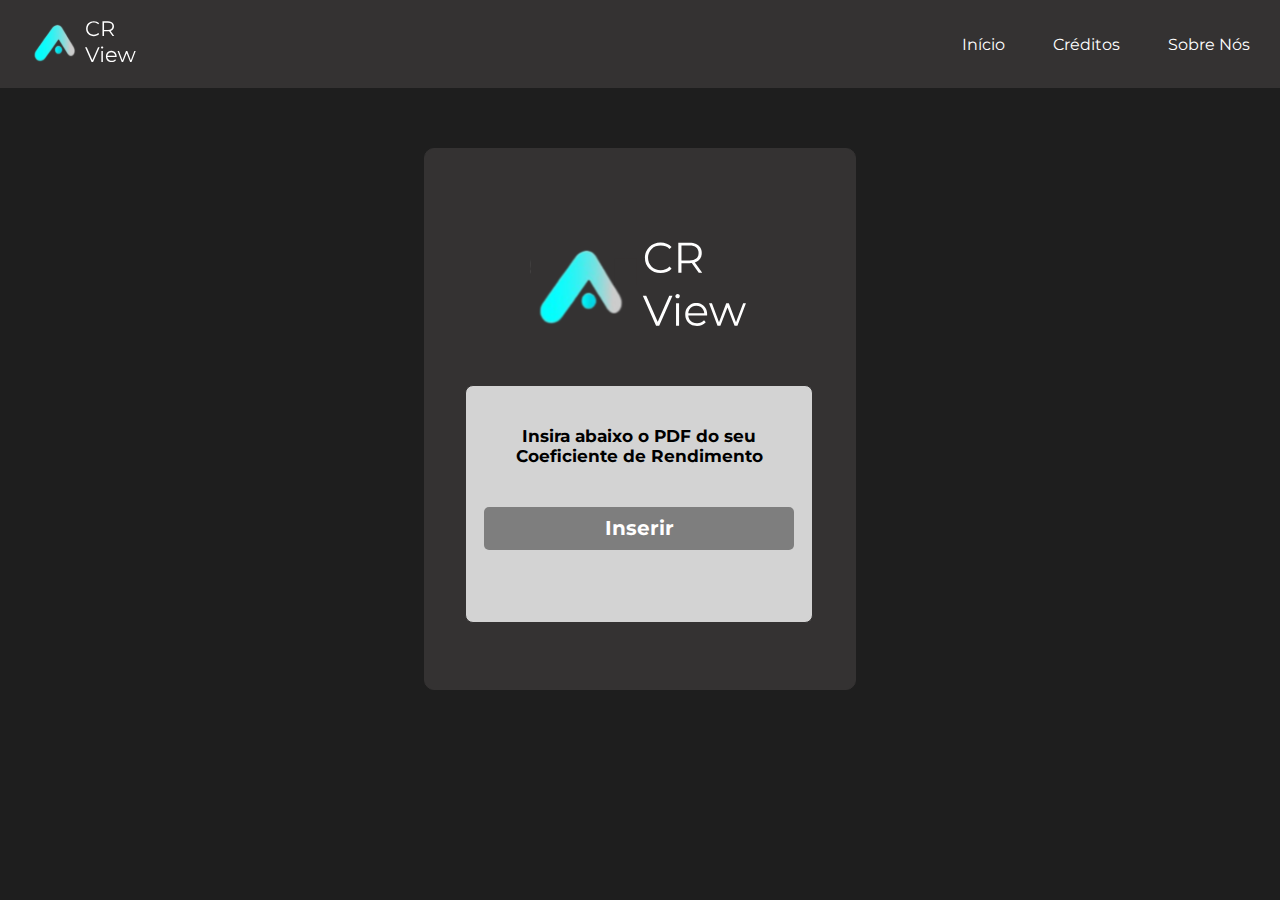
==== index.html @ 4f0bdfed "add index" ====
<!DOCTYPE html>
<html lang="pt">
<head>
    <meta charset="UTF-8">
    <meta name="viewport" content="width=device-width, initial-scale=1.0">
    <link rel="stylesheet" href="assets/styles/inicio.css">
    <link rel="stylesheet" href="assets/styles/global.css">
    <title>CR VIEW</title>
</head>
<body>
    <header>
        <nav class="menu">
            <div class="h-logo">
                <a href=""><img id="logo-menu" src="assets/images/logo.svg" alt="Logo CR View"></a>
            </div>

            <div>
                <ul class="h-menu">
                    <li><a href="inicio.html">Início</a></li>
                    <li><a href="dashboard.html">Créditos</a></li>
                    <li><a href="about.html">Sobre Nós</a></li>
                </ul>
            </div>
        </nav>
    </header>
    <main>
    <section id="file-error">
        <div class="logo-projeto">  
            <img id="logo-main" src="assets/images/logo.svg" alt="Logo Alpha Junior">
        </div>
        <div class="file">     
            <p id="pfile">Insira abaixo o PDF do seu <br>
            Coeficiente de Rendimento</p>
            <button id="butao" onclick="listenButton()"><p>Inserir</p></button>
            <input type="file" name="historico" id="file-hist" oninput="uploadPdf()">
        <span></span> 
        </div>
    </section>
    </main>
    <script src="assets/scripts js/uploadpdf.js"></script>
</body>
</html>
---- assets/styles/inicio.css ----
body{
  background: #272525;
}

p{
  text-align: center;
}


#file-error {
  display: flex;
  flex-direction: column;
  justify-content: center;
  margin: 60px;
  width: 430px;
  height: 540px; 
  background-color: #343232;
  border: 1px solid #343232;
  border-radius: 10px;
  
}

.logo-projeto{
  width: 100px;
  height: 70px;
}

#logo-main{
  padding-left: 30px;
  padding-top: 15px;
  padding-bottom: 50px;
  width: 410px;
  height: 110px; 
}

.file {
  display: grid;
  width: 310px;
  height: 200px; 
  background-color: #D3D3D3;
  padding: 18px;
  margin-top: 100px;
  margin-left: 40px;
  border-radius: 8px;
  border: 1px solid #343232;
  
}

#pfile {
  color: #000;
  text-align: center;
  font-weight: bold;
  font-size: 17px;
  margin: 22px;
} 

#file-hist{
  color: #D3D3D3;
  font-size: 10px;
  opacity: 0;
}

button{

  background: #7E7E7E;
  font-weight:bold;
  font-size: 20px;
  border: none;
  border-radius: 5px;
  transition: 0.5s all;
  cursor: pointer;
}
button:hover {
  background-color: #686868;
  transform: scale(1.1);
}
---- assets/styles/global.css ----
@import url('https://fonts.googleapis.com/css2?family=Montserrat:ital,wght@0,400;0,600;0,700;1,600&display=swap');

* {
  margin: unset;
  padding: unset;
  text-decoration: none;
  font-style: none;
  font-family: 'Montserrat', sans-serif;
  color: #fff;
}

body{
  width: 100vw;
  display: flex;
  flex-direction: column;
  align-items: center;
  justify-content: center;
  background-color: #1e1e1e;
}

header{
  width: 100%;
}

.menu {
  background-color: #343232;
  display: flex;
  min-height: 40px; 
  
  padding: 15px 30px;
  align-items: center;
  justify-content: space-between;
}

.h-menu {
  display: flex;
  list-style-type: none;
  gap: 3rem;
}
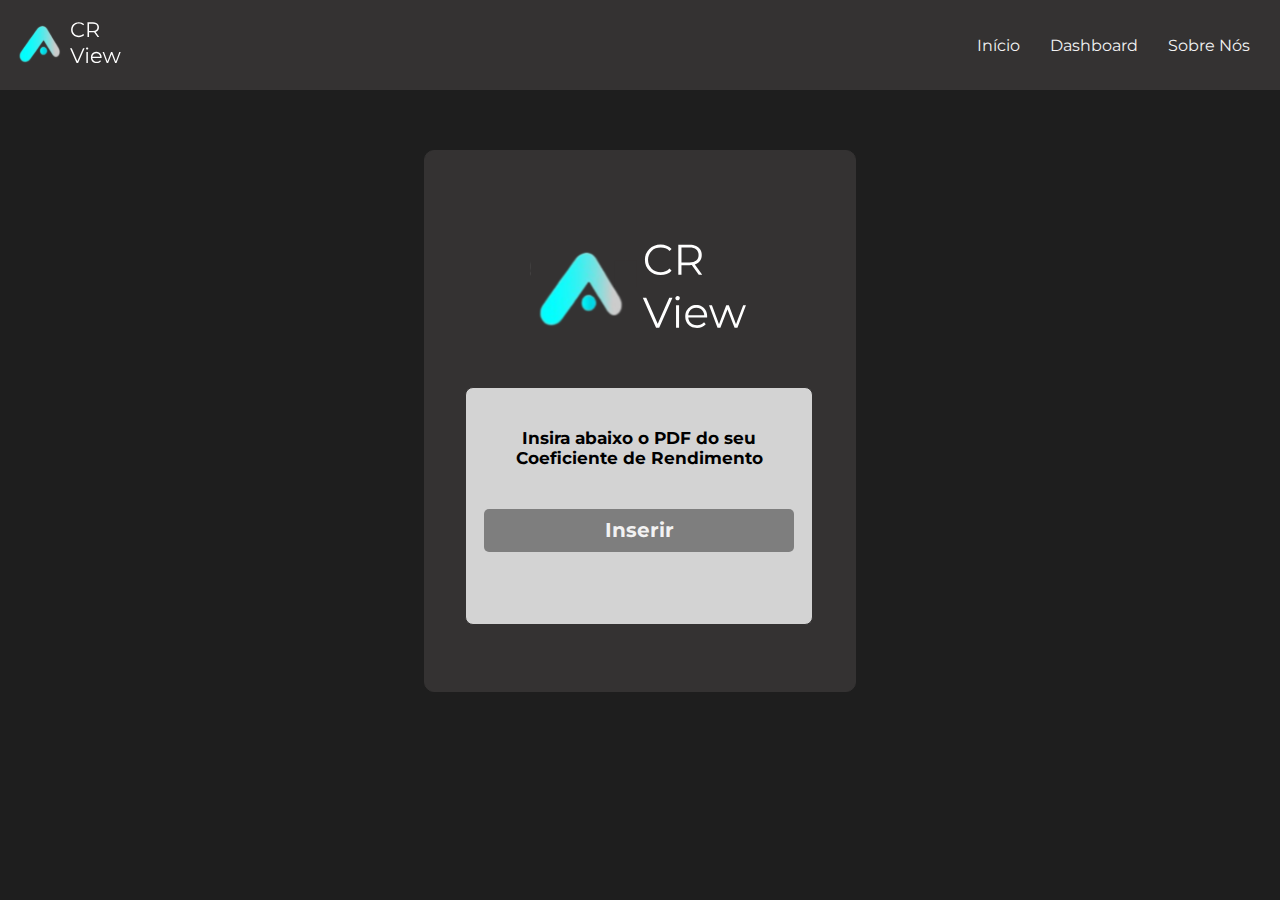
==== commit b0a2c2b2: "uptade about.html, index.html, index.css" ====
--- a/index.html
+++ b/index.html
@@ -16,8 +16,8 @@
 
             <div>
                 <ul class="h-menu">
-                    <li><a href="inicio.html">Início</a></li>
-                    <li><a href="dashboard.html">Créditos</a></li>
+                    <li><a href="index.html">Início</a></li>
+                    <li><a href="dashboard.html">Dashboard</a></li>
                     <li><a href="about.html">Sobre Nós</a></li>
                 </ul>
             </div>
--- a/assets/styles/global.css
+++ b/assets/styles/global.css
@@ -1,4 +1,13 @@
 @import url('https://fonts.googleapis.com/css2?family=Montserrat:ital,wght@0,400;0,600;0,700;1,600&display=swap');
+
+:root{
+  --gray: #737373;
+  --cyan: #13f2f2;
+  --water-green: #07f2db;
+  --green: #79d9cf;
+  --white: #f2f2f2;
+  --dark-gray: #343232;
+}
 
 * {
   margin: unset;
@@ -6,7 +15,7 @@
   text-decoration: none;
   font-style: none;
   font-family: 'Montserrat', sans-serif;
-  color: #fff;
+  color: var(--white);
 }
 
 body{
@@ -25,9 +34,9 @@
 .menu {
   background-color: #343232;
   display: flex;
-  min-height: 40px; 
+  height: 10vh; 
   
-  padding: 15px 30px;
+  padding: 0 15px;
   align-items: center;
   justify-content: space-between;
 }
@@ -35,5 +44,12 @@
 .h-menu {
   display: flex;
   list-style-type: none;
-  gap: 3rem;
+}
+
+.h-menu a{
+  margin: 0 15px;
+}
+
+.h-logo img{
+  height: 90%;
 }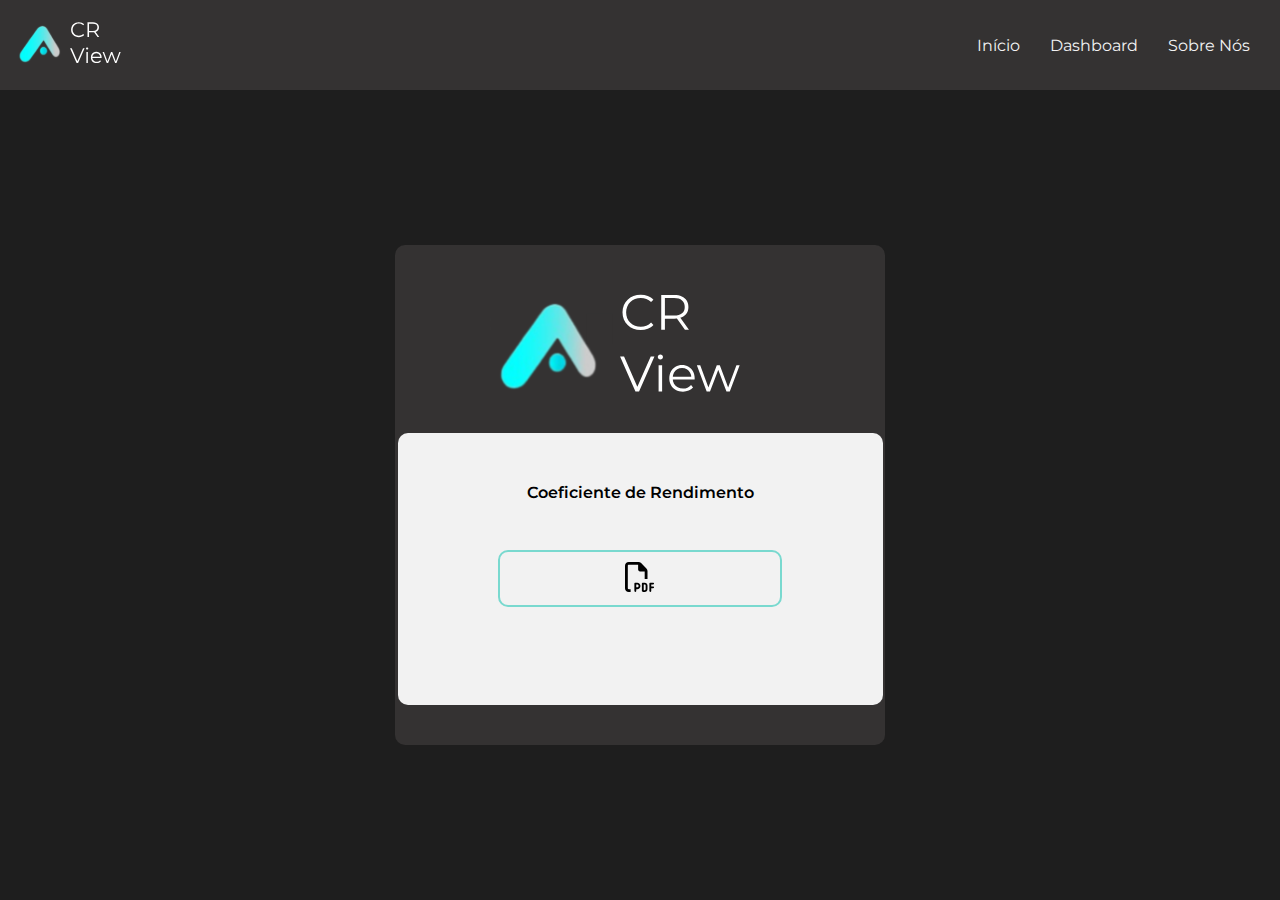
==== commit 13b31076: "update index" ====
--- a/index.html
+++ b/index.html
@@ -3,8 +3,8 @@
 <head>
     <meta charset="UTF-8">
     <meta name="viewport" content="width=device-width, initial-scale=1.0">
-    <link rel="stylesheet" href="assets/styles/inicio.css">
     <link rel="stylesheet" href="assets/styles/global.css">
+    <link rel="stylesheet" href="assets/styles/index.css">
     <title>CR VIEW</title>
 </head>
 <body>
@@ -24,16 +24,15 @@
         </nav>
     </header>
     <main>
-    <section id="file-error">
-        <div class="logo-projeto">  
-            <img id="logo-main" src="assets/images/logo.svg" alt="Logo Alpha Junior">
-        </div>
-        <div class="file">     
-            <p id="pfile">Insira abaixo o PDF do seu <br>
-            Coeficiente de Rendimento</p>
-            <button id="butao" onclick="listenButton()"><p>Inserir</p></button>
-            <input type="file" name="historico" id="file-hist" oninput="uploadPdf()">
-        <span></span> 
+    <section id="main-box">
+        <div id="container">
+            <img id="logo" src="assets/images/logo.svg" alt="Logo Alpha Junior">
+            <div id="file-box">
+                <span>Coeficiente de Rendimento</span>
+                <button type="button" id="btn-file" onclick="document.querySelector('#file-hist').click()"><img src="assets/icons/file-pdf-regular.svg" alt="icone de pdf"></button>
+                <input type="file" name="historico" id="file-hist" accept=".pdf" oninput="uploadPdf()" style="display: none;">
+                <span id="error-file" style="color: #b93636;"></span>
+            </div>
         </div>
     </section>
     </main>
--- a/assets/styles/index.css
+++ b/assets/styles/index.css
@@ -0,0 +1,72 @@
+#main-box {
+  width: 100vw;
+  height: 90vh;
+  display: flex;
+  flex-direction: column;
+  justify-content: center;
+  align-items: center;
+}
+
+#container{
+  min-width: 350px;
+  max-width: 450px;
+  width: 45%;
+  height: 450px; 
+  padding: 10px 20px 40px 20px;
+  display: flex;
+  flex-direction: column;
+  justify-content: center;
+  align-items: center;
+  background-color: var(--dark-gray);
+  border-radius: 10px;
+}
+
+#logo{
+  width: 300px;
+  margin: 25px;
+}
+
+#file-box {
+  width: 90%;
+  height: 300px; 
+  padding: 40px;
+  display: flex;
+  flex-direction: column;
+  justify-content: space-between;
+  align-items: center;
+  background-color: var(--white);
+  border-radius: 10px;   
+}
+
+#file-box span{
+  margin-top: 10px;
+  text-align: center;
+  color: #000;
+  font-weight: 600;
+}
+
+#btn-file{
+  width: 70%;
+  padding: 10px 5px;
+  border-radius: 10px;
+  background-color: transparent;
+  border: 2px solid var(--green);
+}
+
+#btn-file:hover{
+  scale: 1.1;
+  background-color: var(--green);
+  transition: ease-in-out .2s;
+}
+
+#btn-file:active{
+  background-color: var(--white);
+}
+
+#btn-file img{
+  width: 30px;
+}
+
+#error-file{
+  font-size: 10px;
+}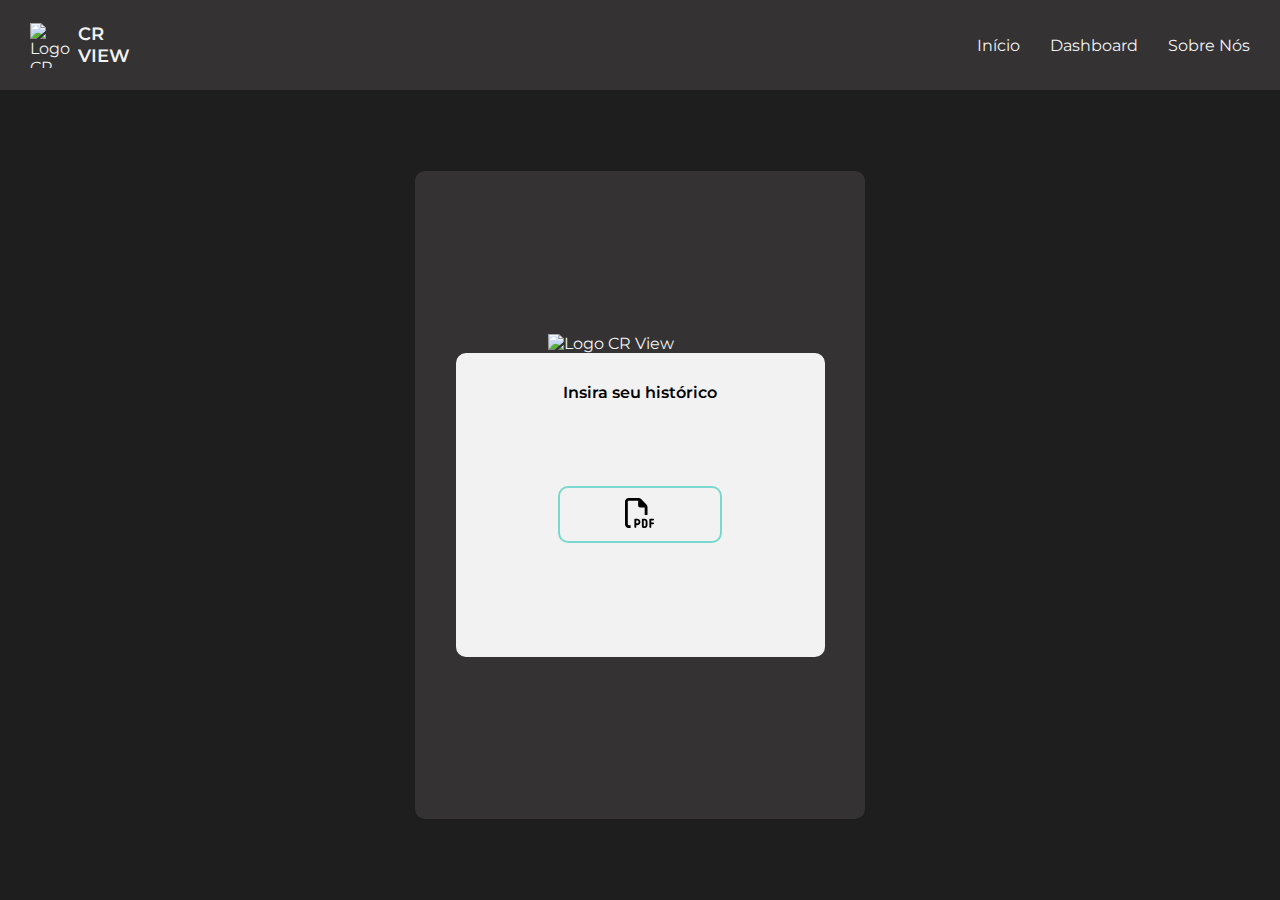
==== commit 29d79897: "update index.html" ====
--- a/index.html
+++ b/index.html
@@ -3,20 +3,24 @@
 <head>
     <meta charset="UTF-8">
     <meta name="viewport" content="width=device-width, initial-scale=1.0">
+    <meta name="keywords" content="cr, view, unirio, dashboard, historico, alpha, junior">
+    <!-- <meta name="description" content=""> -->
+    <link rel="shortcut icon" href="assets/favicon.ico" type="image/x-icon">
     <link rel="stylesheet" href="assets/styles/global.css">
     <link rel="stylesheet" href="assets/styles/index.css">
-    <title>CR VIEW</title>
+    <title>CR View</title>
 </head>
 <body>
     <header>
         <nav class="menu">
-            <div class="h-logo">
-                <a href=""><img id="logo-menu" src="assets/images/logo.svg" alt="Logo CR View"></a>
-            </div>
+            <a href="/" class="h-logo">
+                <img id="logo-menu" src="assets/images/logo.png" alt="Logo CR View">
+                <span id="name-logo">CR VIEW</span>
+            </a>
 
             <div>
                 <ul class="h-menu">
-                    <li><a href="index.html">Início</a></li>
+                    <li><a href="/">Início</a></li>
                     <li><a href="dashboard.html">Dashboard</a></li>
                     <li><a href="about.html">Sobre Nós</a></li>
                 </ul>
@@ -26,9 +30,9 @@
     <main>
     <section id="main-box">
         <div id="container">
-            <img id="logo" src="assets/images/logo.svg" alt="Logo Alpha Junior">
+            <img id="main-logo" src="assets/images/logo.png" alt="Logo CR View">
             <div id="file-box">
-                <span>Coeficiente de Rendimento</span>
+                <span>Insira seu histórico</span>
                 <button type="button" id="btn-file" onclick="document.querySelector('#file-hist').click()"><img src="assets/icons/file-pdf-regular.svg" alt="icone de pdf"></button>
                 <input type="file" name="historico" id="file-hist" accept=".pdf" oninput="uploadPdf()" style="display: none;">
                 <span id="error-file" style="color: #b93636;"></span>
--- a/assets/styles/global.css
+++ b/assets/styles/global.css
@@ -2,7 +2,7 @@
 
 :root{
   --gray: #737373;
-  --cyan: #13f2f2;
+  /* --cyan: #13f2f2; */
   --water-green: #07f2db;
   --green: #79d9cf;
   --white: #f2f2f2;
@@ -12,6 +12,8 @@
 * {
   margin: unset;
   padding: unset;
+  border: 0;
+  box-sizing: border-box;
   text-decoration: none;
   font-style: none;
   font-family: 'Montserrat', sans-serif;
@@ -28,11 +30,14 @@
 }
 
 header{
-  width: 100%;
+  width: 100vw;
+  position: sticky;
+  top: 0;
+  z-index: 1;
 }
 
-.menu {
-  background-color: #343232;
+.menu{
+  background-color: var(--dark-gray);
   display: flex;
   height: 10vh; 
   
@@ -41,15 +46,29 @@
   justify-content: space-between;
 }
 
-.h-menu {
+.h-menu{
   display: flex;
   list-style-type: none;
 }
 
-.h-menu a{
+.h-menu li{
+  margin: 0 15px;
+}
+
+.h-logo{
+  max-width: 100px;
+  display: inline-flex;
+  align-items: center;
+  justify-content: center;
   margin: 0 15px;
 }
 
 .h-logo img{
-  height: 90%;
+  height: 45px;
+}
+
+#name-logo{
+  font-size: 18px;
+  font-weight: 600;
+  word-wrap: break-word;
 }--- a/assets/styles/index.css
+++ b/assets/styles/index.css
@@ -10,9 +10,10 @@
 #container{
   min-width: 350px;
   max-width: 450px;
-  width: 45%;
-  height: 450px; 
-  padding: 10px 20px 40px 20px;
+  width: 50%;
+  min-height: 380px;
+  height: 80%; 
+  padding: 20px;
   display: flex;
   flex-direction: column;
   justify-content: center;
@@ -21,15 +22,15 @@
   border-radius: 10px;
 }
 
-#logo{
-  width: 300px;
-  margin: 25px;
+#main-logo{
+  min-width: 150px;
+  width: 45%;
 }
 
 #file-box {
   width: 90%;
-  height: 300px; 
-  padding: 40px;
+  height: 50%;
+  padding: 20px;
   display: flex;
   flex-direction: column;
   justify-content: space-between;
@@ -46,7 +47,7 @@
 }
 
 #btn-file{
-  width: 70%;
+  width: 50%;
   padding: 10px 5px;
   border-radius: 10px;
   background-color: transparent;
@@ -54,9 +55,9 @@
 }
 
 #btn-file:hover{
-  scale: 1.1;
+  scale: 1.07;
   background-color: var(--green);
-  transition: ease-in-out .2s;
+  transition: ease-in-out .3s;
 }
 
 #btn-file:active{
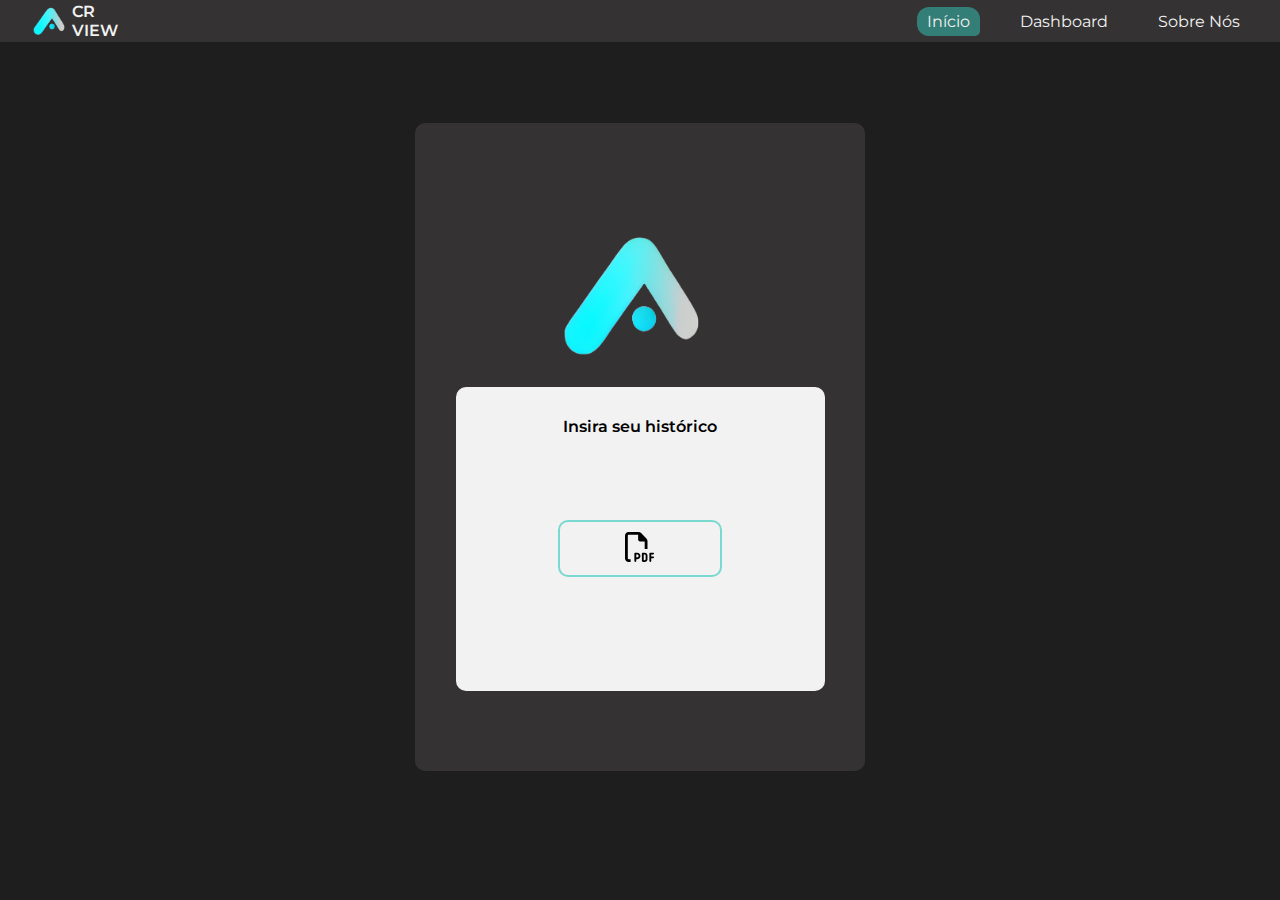
==== commit d52bc0a2: "responsividade header e about" ====
--- a/index.html
+++ b/index.html
@@ -17,16 +17,17 @@
                 <img id="logo-menu" src="assets/images/logo.png" alt="Logo CR View">
                 <span id="name-logo">CR VIEW</span>
             </a>
-
-            <div>
-                <ul class="h-menu">
-                    <li><a href="/">Início</a></li>
+            <div class="h-menu-desktop">
+                <svg id="menu-bar" xmlns="http://www.w3.org/2000/svg"  viewBox="0 0 448 512"><path d="M0 96C0 78.3 14.3 64 32 64H416c17.7 0 32 14.3 32 32s-14.3 32-32 32H32C14.3 128 0 113.7 0 96zM0 256c0-17.7 14.3-32 32-32H416c17.7 0 32 14.3 32 32s-14.3 32-32 32H32c-17.7 0-32-14.3-32-32zM448 416c0 17.7-14.3 32-32 32H32c-17.7 0-32-14.3-32-32s14.3-32 32-32H416c17.7 0 32 14.3 32 32z"/></svg>
+                <ul id="h-menu">
+                    <li style="background-color: var(--dark-green);"><a href="/">Início</a></li>
                     <li><a href="dashboard.html">Dashboard</a></li>
                     <li><a href="about.html">Sobre Nós</a></li>
                 </ul>
             </div>
         </nav>
     </header>
+
     <main>
     <section id="main-box">
         <div id="container">
@@ -41,6 +42,7 @@
     </section>
     </main>
     <script src="assets/scripts js/uploadpdf.js"></script>
+    <script src="./assets/scripts js/main.js"></script>
 </body>
 </html>
 
--- a/assets/styles/global.css
+++ b/assets/styles/global.css
@@ -2,11 +2,12 @@
 
 :root{
   --gray: #737373;
-  /* --cyan: #13f2f2; */
+  --dark-green: #337e76;
   --water-green: #07f2db;
   --green: #79d9cf;
   --white: #f2f2f2;
   --dark-gray: #343232;
+  --dark-gray-transp: #343232c2;
 }
 
 * {
@@ -18,6 +19,11 @@
   font-style: none;
   font-family: 'Montserrat', sans-serif;
   color: var(--white);
+}
+
+svg{
+  fill: #fff;
+  width: 21px;
 }
 
 body{
@@ -34,25 +40,33 @@
   position: sticky;
   top: 0;
   z-index: 1;
+  max-height: 10vh;
 }
 
 .menu{
   background-color: var(--dark-gray);
   display: flex;
-  height: 10vh; 
   
   padding: 0 15px;
   align-items: center;
   justify-content: space-between;
 }
 
-.h-menu{
+#h-menu{
   display: flex;
+  align-items: center;
   list-style-type: none;
 }
 
-.h-menu li{
+#h-menu li{
   margin: 0 15px;
+  padding: 5px 10px;
+  border-radius: 12px 12px 5px 12px;
+}
+
+#h-menu li:active{
+  background-color: var(--gray);
+  transition: ease-in .2s;
 }
 
 .h-logo{
@@ -64,11 +78,47 @@
 }
 
 .h-logo img{
-  height: 45px;
+  height: 42px;
 }
 
 #name-logo{
-  font-size: 18px;
+  font-size: 16px;
   font-weight: 600;
   word-wrap: break-word;
+}
+
+#menu-bar{
+  display: none;
+}
+
+
+@media screen and (max-width: 480px){
+  #h-menu {
+      width: 100vw;
+      height: 170px;
+      padding: 10px 25px 10px 0px;
+      display: none;
+      position: absolute;
+      flex-direction: column;
+      align-items: end;
+      text-align: right;
+      right: 0;
+      top: 7.9vh;
+      background: var(--dark-gray-transp);
+      backdrop-filter: blur(8px);
+      border-top: 1px solid var(--gray);
+      border-bottom: 1px solid var(--gray);
+  }
+
+  #h-menu li{
+      margin: 10px 0;
+  }
+
+  #menu-bar{
+      display: block;
+      width: 30px;
+      padding: 5px;
+      padding-top: 2px;
+      cursor: pointer;
+  }
 }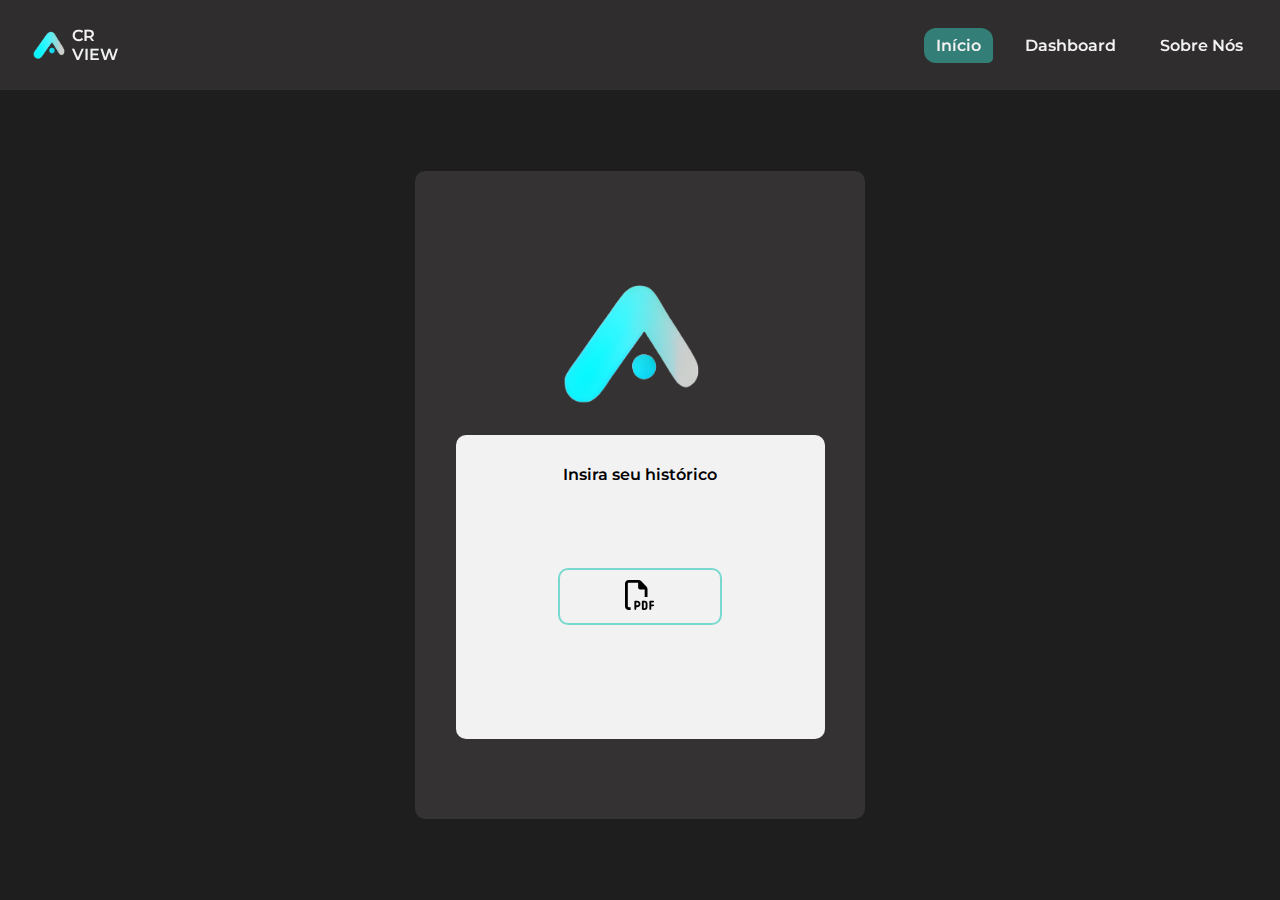
==== commit 74f068ff: "update dashboard" ====
--- a/index.html
+++ b/index.html
@@ -27,7 +27,6 @@
             </div>
         </nav>
     </header>
-
     <main>
     <section id="main-box">
         <div id="container">
--- a/assets/styles/global.css
+++ b/assets/styles/global.css
@@ -40,13 +40,17 @@
   position: sticky;
   top: 0;
   z-index: 1;
+  height: 10vh;
   max-height: 10vh;
+  background-color: var(--dark-gray-transp);
+  backdrop-filter: blur(5px);
+  display: flex;
+  align-items: center;
 }
 
 .menu{
-  background-color: var(--dark-gray);
-  display: flex;
-  
+  width: 100%;
+  display: inline-flex;
   padding: 0 15px;
   align-items: center;
   justify-content: space-between;
@@ -59,14 +63,15 @@
 }
 
 #h-menu li{
-  margin: 0 15px;
-  padding: 5px 10px;
+  font-weight: 600;
+  margin: 0 10px;
+  padding: 8px 12px;
   border-radius: 12px 12px 5px 12px;
 }
 
-#h-menu li:active{
+#h-menu li:hover{
   background-color: var(--gray);
-  transition: ease-in .2s;
+  transition: ease-in .1s;
 }
 
 .h-logo{
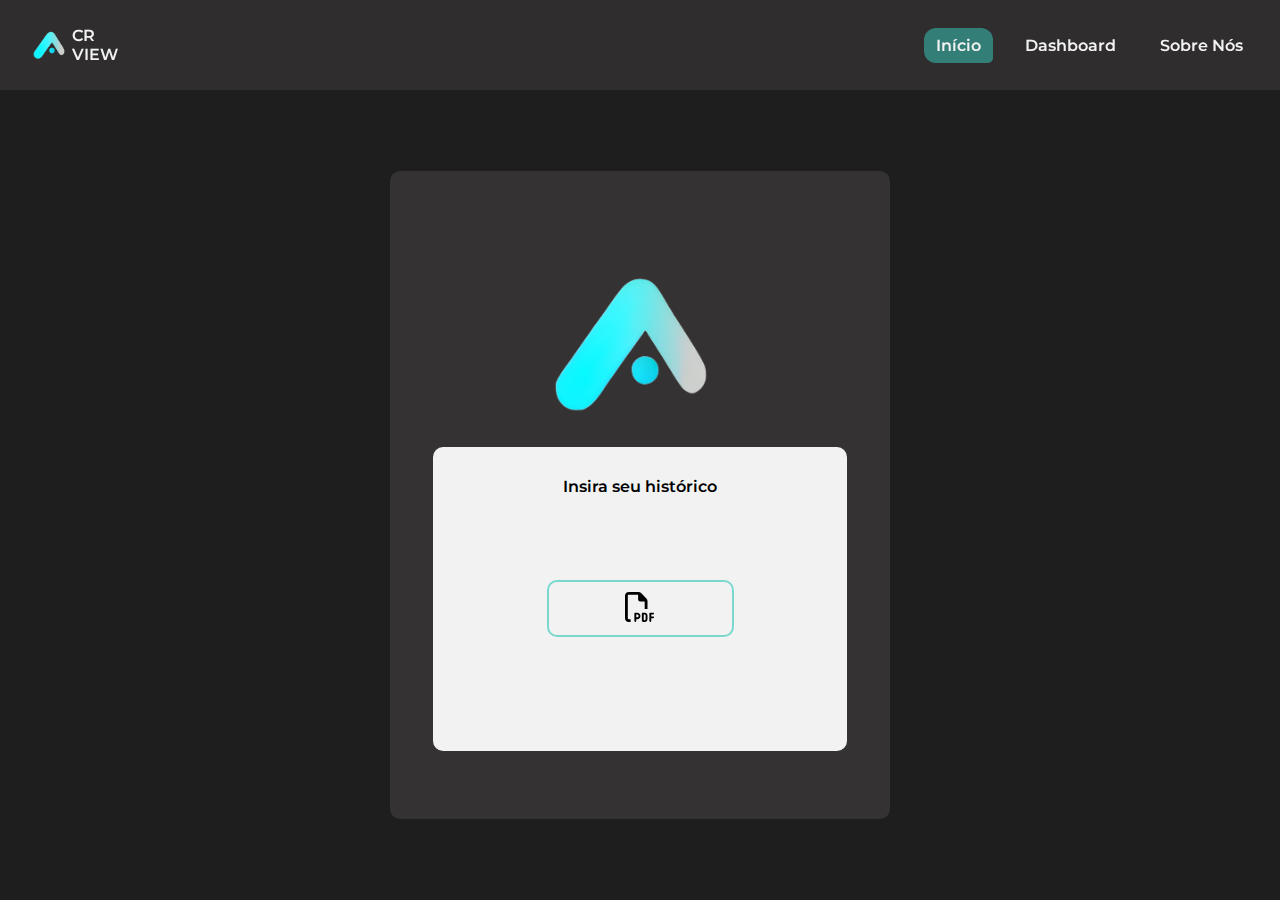
==== commit e9099d02: "mobile v-" ====
--- a/index.html
+++ b/index.html
@@ -28,7 +28,6 @@
         </nav>
     </header>
     <main>
-    <section id="main-box">
         <div id="container">
             <img id="main-logo" src="assets/images/logo.png" alt="Logo CR View">
             <div id="file-box">
@@ -38,7 +37,6 @@
                 <span id="error-file" style="color: #b93636;"></span>
             </div>
         </div>
-    </section>
     </main>
     <script src="assets/scripts js/uploadpdf.js"></script>
     <script src="./assets/scripts js/main.js"></script>
--- a/assets/styles/global.css
+++ b/assets/styles/global.css
@@ -97,7 +97,7 @@
 }
 
 
-@media screen and (max-width: 480px){
+@media screen and (max-width: 748px){
   #h-menu {
       width: 100vw;
       height: 170px;
@@ -108,7 +108,7 @@
       align-items: end;
       text-align: right;
       right: 0;
-      top: 7.9vh;
+      top: 10vh;
       background: var(--dark-gray-transp);
       backdrop-filter: blur(8px);
       border-top: 1px solid var(--gray);
--- a/assets/styles/index.css
+++ b/assets/styles/index.css
@@ -1,4 +1,4 @@
-#main-box {
+main {
   width: 100vw;
   height: 90vh;
   display: flex;
@@ -9,9 +9,10 @@
 
 #container{
   min-width: 350px;
-  max-width: 450px;
+  max-width: 500px;
   width: 50%;
-  min-height: 380px;
+  min-height: 320px;
+  max-height: 650px;
   height: 80%; 
   padding: 20px;
   display: flex;
@@ -70,4 +71,10 @@
 
 #error-file{
   font-size: 10px;
+}
+
+@media screen and (max-width: 748px){
+  #container{
+    height: 65%;
+  }
 }